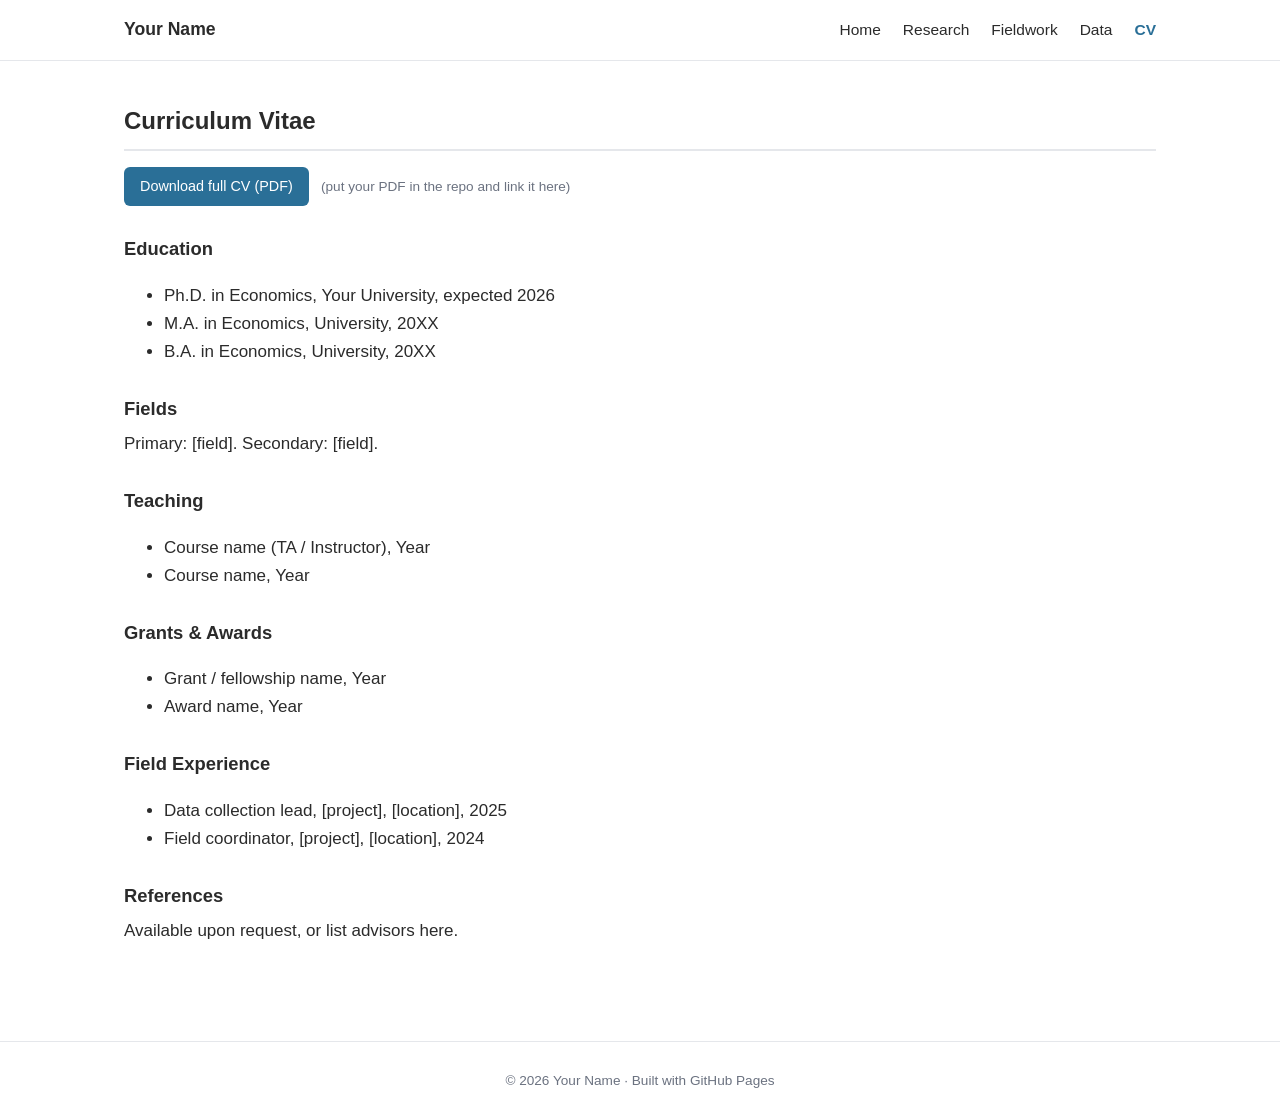
==== cv.html @ e28ac6e3 "Scaffold academic personal website Add a static GitHub Pages site for an economist: home/bio, resear" ====
<!DOCTYPE html>
<html lang="en">
<head>
  <meta charset="UTF-8">
  <meta name="viewport" content="width=device-width, initial-scale=1.0">
  <title>CV — Your Name</title>
  <link rel="stylesheet" href="assets/css/main.css">
</head>
<body>
  <nav class="nav">
    <div class="nav-inner">
      <a class="nav-brand" href="index.html">Your Name</a>
      <button class="nav-toggle" aria-label="Menu">&#9776;</button>
      <ul class="nav-links">
        <li><a href="index.html">Home</a></li>
        <li><a href="publications.html">Research</a></li>
        <li><a href="fieldwork.html">Fieldwork</a></li>
        <li><a href="data.html">Data</a></li>
        <li><a href="cv.html" class="active">CV</a></li>
      </ul>
    </div>
  </nav>

  <div class="wrap single">
    <main class="content">
      <h2>Curriculum Vitae</h2>
      <p>
        <a class="btn" href="#">Download full CV (PDF)</a>
        <span style="color:var(--muted);font-size:0.85rem;">&nbsp; (put your PDF in the repo and link it here)</span>
      </p>

      <h3>Education</h3>
      <ul>
        <li>Ph.D. in Economics, Your University, expected 2026</li>
        <li>M.A. in Economics, University, 20XX</li>
        <li>B.A. in Economics, University, 20XX</li>
      </ul>

      <h3>Fields</h3>
      <p>Primary: [field]. Secondary: [field].</p>

      <h3>Teaching</h3>
      <ul>
        <li>Course name (TA / Instructor), Year</li>
        <li>Course name, Year</li>
      </ul>

      <h3>Grants &amp; Awards</h3>
      <ul>
        <li>Grant / fellowship name, Year</li>
        <li>Award name, Year</li>
      </ul>

      <h3>Field Experience</h3>
      <ul>
        <li>Data collection lead, [project], [location], 2025</li>
        <li>Field coordinator, [project], [location], 2024</li>
      </ul>

      <h3>References</h3>
      <p>Available upon request, or list advisors here.</p>
    </main>
  </div>

  <footer class="footer">&copy; 2026 Your Name &middot; Built with GitHub Pages</footer>
  <script src="assets/js/main.js"></script>
</body>
</html>
---- assets/css/main.css ----
/* =========================================================
   Academic personal site — clean theme (academicpages-style)
   Edit colors here:
   ========================================================= */
:root {
  --accent: #2a6f97;          /* link / highlight color */
  --accent-dark: #1d4e6b;
  --text: #2b2b2b;
  --muted: #6b7280;
  --border: #e5e7eb;
  --bg: #ffffff;
  --bg-soft: #f7f8fa;
  --max-width: 1080px;
  --font: -apple-system, BlinkMacSystemFont, "Segoe UI", Roboto, Helvetica, Arial, sans-serif;
}

* { box-sizing: border-box; }

html { scroll-behavior: smooth; }

body {
  margin: 0;
  font-family: var(--font);
  color: var(--text);
  background: var(--bg);
  line-height: 1.65;
  font-size: 17px;
}

a { color: var(--accent); text-decoration: none; }
a:hover { color: var(--accent-dark); text-decoration: underline; }

img { max-width: 100%; }

/* ---------- Top navigation ---------- */
.nav {
  border-bottom: 1px solid var(--border);
  background: var(--bg);
  position: sticky;
  top: 0;
  z-index: 50;
}
.nav-inner {
  max-width: var(--max-width);
  margin: 0 auto;
  padding: 0 24px;
  display: flex;
  align-items: center;
  justify-content: space-between;
  min-height: 60px;
}
.nav-brand { font-weight: 700; font-size: 1.1rem; color: var(--text); }
.nav-brand:hover { text-decoration: none; }
.nav-links { display: flex; gap: 22px; list-style: none; margin: 0; padding: 0; }
.nav-links a { color: var(--text); font-size: 0.97rem; }
.nav-links a.active { color: var(--accent); font-weight: 600; }
.nav-toggle {
  display: none;
  background: none; border: none; cursor: pointer;
  font-size: 1.5rem; line-height: 1;
}

/* ---------- Layout ---------- */
.wrap {
  max-width: var(--max-width);
  margin: 0 auto;
  padding: 40px 24px 80px;
  display: grid;
  grid-template-columns: 280px 1fr;
  gap: 48px;
  align-items: start;
}
.wrap.single { display: block; }

/* ---------- Profile sidebar ---------- */
.profile {
  position: sticky;
  top: 84px;
  text-align: center;
}
.profile img.avatar {
  width: 200px; height: 200px;
  border-radius: 50%;
  object-fit: cover;
  border: 1px solid var(--border);
  background: var(--bg-soft);
}
.profile h1 { font-size: 1.5rem; margin: 18px 0 4px; }
.profile .role { color: var(--muted); font-size: 0.95rem; margin: 0 0 4px; }
.profile .affil { color: var(--muted); font-size: 0.9rem; margin: 0; }
.profile .social {
  list-style: none; padding: 0; margin: 18px 0 0;
  display: flex; flex-direction: column; gap: 8px;
  font-size: 0.92rem; text-align: left;
}
.profile .social li { color: var(--muted); }
.profile .social .ico { display: inline-block; width: 20px; }

/* ---------- Content ---------- */
.content h2 {
  font-size: 1.5rem;
  margin: 0 0 16px;
  padding-bottom: 8px;
  border-bottom: 2px solid var(--border);
}
.content h2:not(:first-child) { margin-top: 44px; }
.content h3 { font-size: 1.15rem; margin: 28px 0 6px; }
.content p { margin: 0 0 16px; }

.tag-list { list-style: none; padding: 0; margin: 0; display: flex; flex-wrap: wrap; gap: 8px; }
.tag-list li {
  background: var(--bg-soft);
  border: 1px solid var(--border);
  padding: 4px 12px;
  border-radius: 999px;
  font-size: 0.88rem;
}

/* news / list items */
.news { list-style: none; padding: 0; margin: 0; }
.news li { padding: 8px 0; border-bottom: 1px solid var(--border); display: flex; gap: 16px; }
.news li .date { color: var(--muted); font-size: 0.88rem; min-width: 90px; flex-shrink: 0; }

/* publications */
.pub { padding: 16px 0; border-bottom: 1px solid var(--border); }
.pub .pub-title { font-weight: 600; }
.pub .pub-authors { font-size: 0.95rem; }
.pub .pub-venue { color: var(--muted); font-size: 0.92rem; font-style: italic; }
.pub .pub-links { margin-top: 6px; font-size: 0.88rem; }
.pub .pub-links a { margin-right: 14px; }
.badge {
  display: inline-block; font-size: 0.72rem; font-weight: 600;
  text-transform: uppercase; letter-spacing: 0.04em;
  background: var(--accent); color: #fff; padding: 2px 8px;
  border-radius: 4px; margin-right: 8px; vertical-align: middle;
}
.badge.wp { background: var(--muted); }

/* ---------- Fieldwork gallery ---------- */
.gallery {
  display: grid;
  grid-template-columns: repeat(auto-fill, minmax(220px, 1fr));
  gap: 16px;
  margin-top: 8px;
}
.gallery figure {
  margin: 0;
  border: 1px solid var(--border);
  border-radius: 8px;
  overflow: hidden;
  background: var(--bg-soft);
}
.gallery figure img {
  display: block;
  width: 100%;
  aspect-ratio: 4 / 3;
  object-fit: cover;
  cursor: pointer;
  transition: transform 0.25s ease;
}
.gallery figure img:hover { transform: scale(1.04); }
.gallery figcaption {
  padding: 10px 12px;
  font-size: 0.88rem;
  color: var(--muted);
}

/* lightbox */
.lightbox {
  display: none;
  position: fixed; inset: 0;
  background: rgba(0,0,0,0.9);
  z-index: 100;
  align-items: center; justify-content: center;
  padding: 32px;
}
.lightbox.open { display: flex; }
.lightbox img { max-width: 92%; max-height: 86%; border-radius: 6px; }
.lightbox .caption { position: absolute; bottom: 24px; color: #eee; font-size: 0.95rem; }
.lightbox .close { position: absolute; top: 18px; right: 26px; color: #fff; font-size: 2rem; cursor: pointer; }

/* ---------- Data / project cards ---------- */
.cards { display: grid; grid-template-columns: repeat(auto-fill, minmax(280px, 1fr)); gap: 20px; }
.card {
  border: 1px solid var(--border);
  border-radius: 10px;
  padding: 20px;
  background: var(--bg);
}
.card h3 { margin-top: 0; }
.card .meta { color: var(--muted); font-size: 0.85rem; margin-bottom: 8px; }

/* buttons */
.btn {
  display: inline-block;
  background: var(--accent); color: #fff !important;
  padding: 8px 16px; border-radius: 6px;
  font-size: 0.9rem; text-decoration: none !important;
}
.btn:hover { background: var(--accent-dark); }
.btn.ghost { background: transparent; color: var(--accent) !important; border: 1px solid var(--accent); }

/* ---------- Footer ---------- */
.footer {
  border-top: 1px solid var(--border);
  text-align: center;
  color: var(--muted);
  font-size: 0.85rem;
  padding: 28px 24px;
}

/* ---------- Responsive ---------- */
@media (max-width: 820px) {
  .wrap { grid-template-columns: 1fr; gap: 32px; }
  .profile { position: static; }
  .profile .social { align-items: center; }
  .nav-links {
    display: none;
    position: absolute; top: 60px; left: 0; right: 0;
    flex-direction: column; gap: 0;
    background: var(--bg); border-bottom: 1px solid var(--border);
    padding: 8px 24px;
  }
  .nav-links.open { display: flex; }
  .nav-links li { padding: 8px 0; }
  .nav-toggle { display: block; }
}
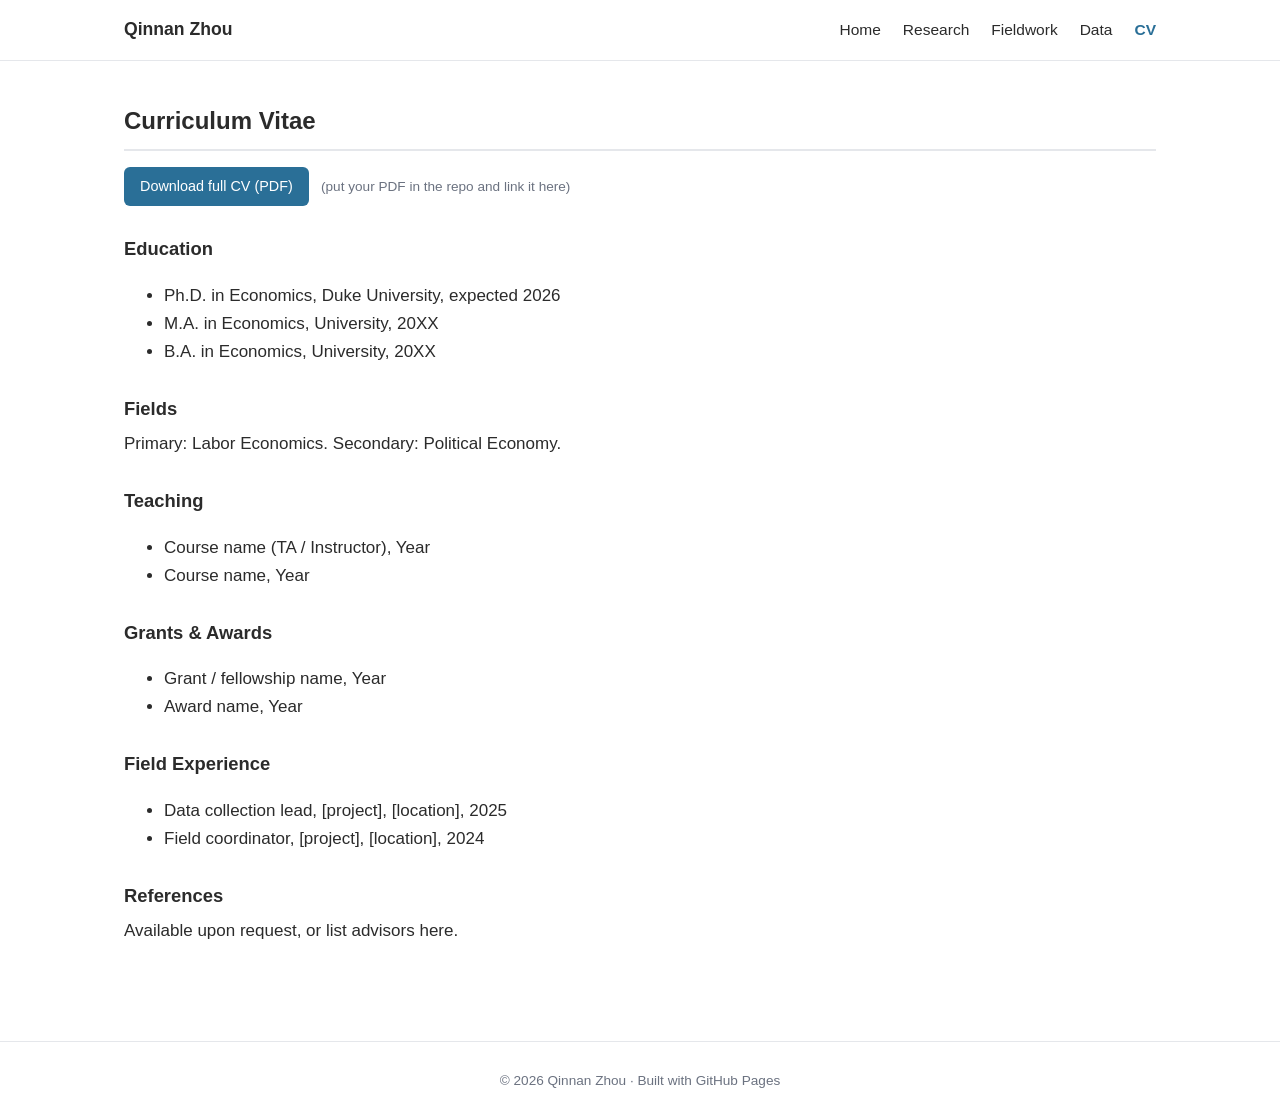
==== commit ba16fe69: "Personalize site: name, email, Duke affiliation, research interests Set name to Qinnan Zhou, email t" ====
--- a/cv.html
+++ b/cv.html
@@ -3,13 +3,13 @@
 <head>
   <meta charset="UTF-8">
   <meta name="viewport" content="width=device-width, initial-scale=1.0">
-  <title>CV — Your Name</title>
+  <title>CV — Qinnan Zhou</title>
   <link rel="stylesheet" href="assets/css/main.css">
 </head>
 <body>
   <nav class="nav">
     <div class="nav-inner">
-      <a class="nav-brand" href="index.html">Your Name</a>
+      <a class="nav-brand" href="index.html">Qinnan Zhou</a>
       <button class="nav-toggle" aria-label="Menu">&#9776;</button>
       <ul class="nav-links">
         <li><a href="index.html">Home</a></li>
@@ -31,13 +31,13 @@
 
       <h3>Education</h3>
       <ul>
-        <li>Ph.D. in Economics, Your University, expected 2026</li>
+        <li>Ph.D. in Economics, Duke University, expected 2026</li>
         <li>M.A. in Economics, University, 20XX</li>
         <li>B.A. in Economics, University, 20XX</li>
       </ul>
 
       <h3>Fields</h3>
-      <p>Primary: [field]. Secondary: [field].</p>
+      <p>Primary: Labor Economics. Secondary: Political Economy.</p>
 
       <h3>Teaching</h3>
       <ul>
@@ -62,7 +62,7 @@
     </main>
   </div>
 
-  <footer class="footer">&copy; 2026 Your Name &middot; Built with GitHub Pages</footer>
+  <footer class="footer">&copy; 2026 Qinnan Zhou &middot; Built with GitHub Pages</footer>
   <script src="assets/js/main.js"></script>
 </body>
 </html>
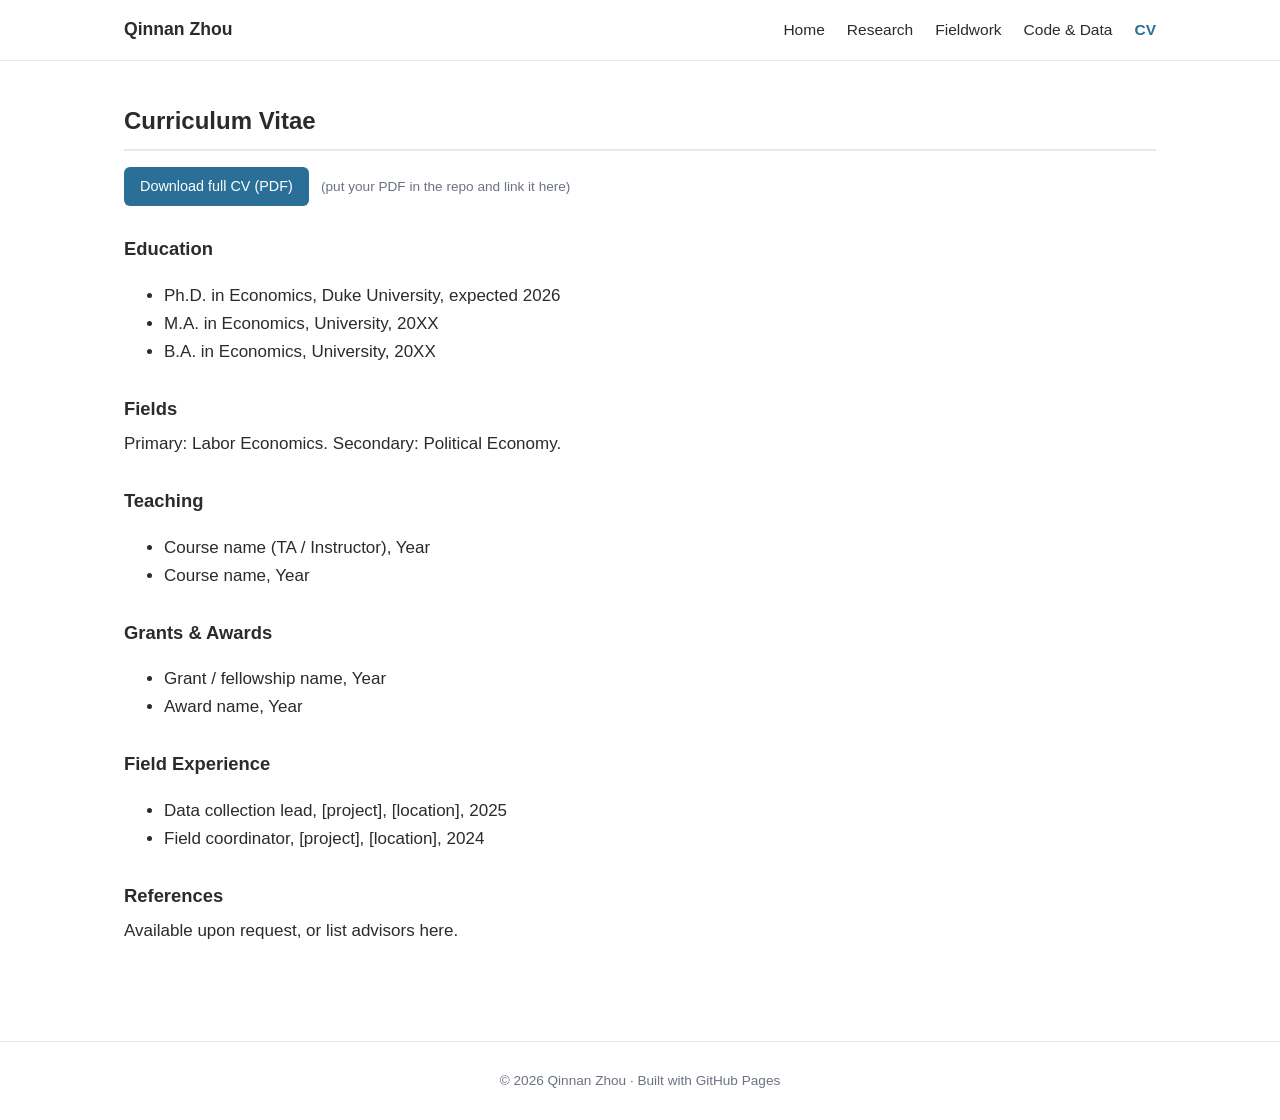
==== commit 2a6106f9: "Add Code & Data showcase for GitHub repos; tidy site title Rename the Data page/nav to 'Code & Data'" ====
--- a/cv.html
+++ b/cv.html
@@ -15,7 +15,7 @@
         <li><a href="index.html">Home</a></li>
         <li><a href="publications.html">Research</a></li>
         <li><a href="fieldwork.html">Fieldwork</a></li>
-        <li><a href="data.html">Data</a></li>
+        <li><a href="data.html">Code &amp; Data</a></li>
         <li><a href="cv.html" class="active">CV</a></li>
       </ul>
     </div>
